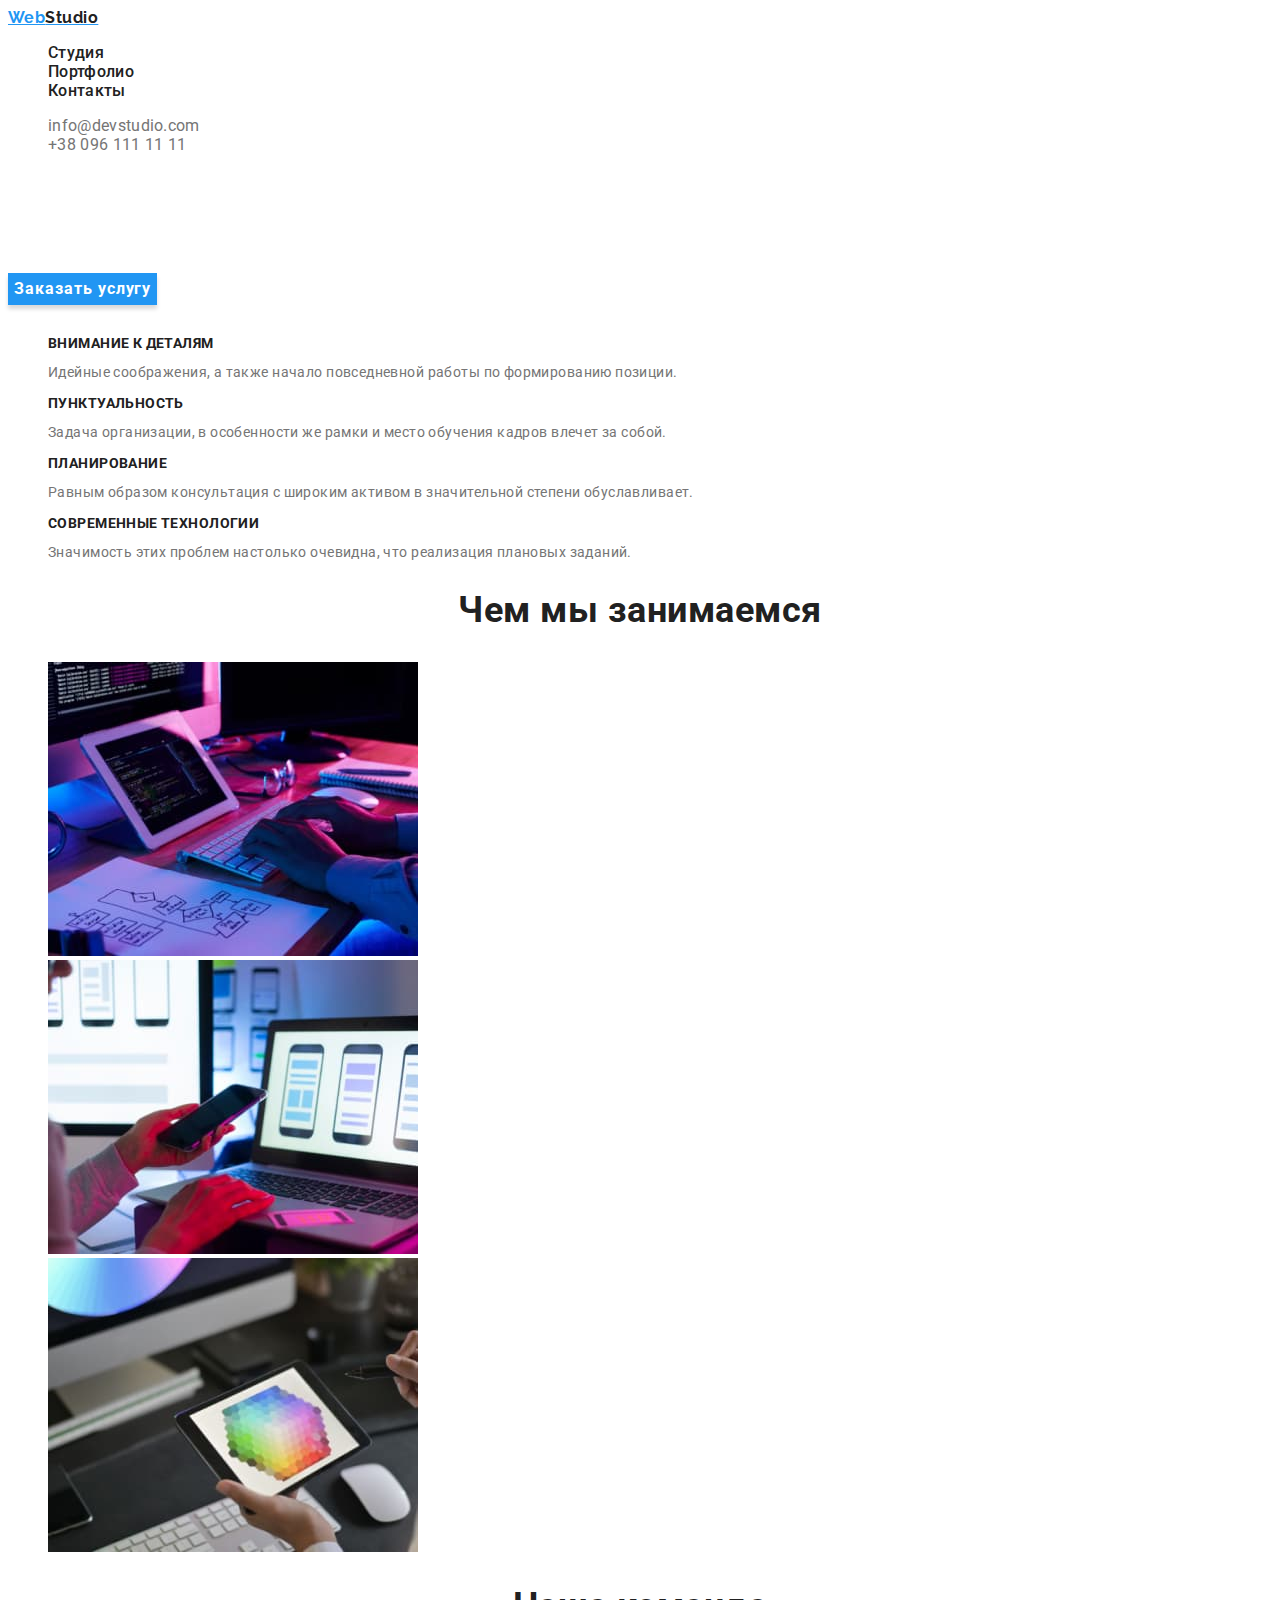
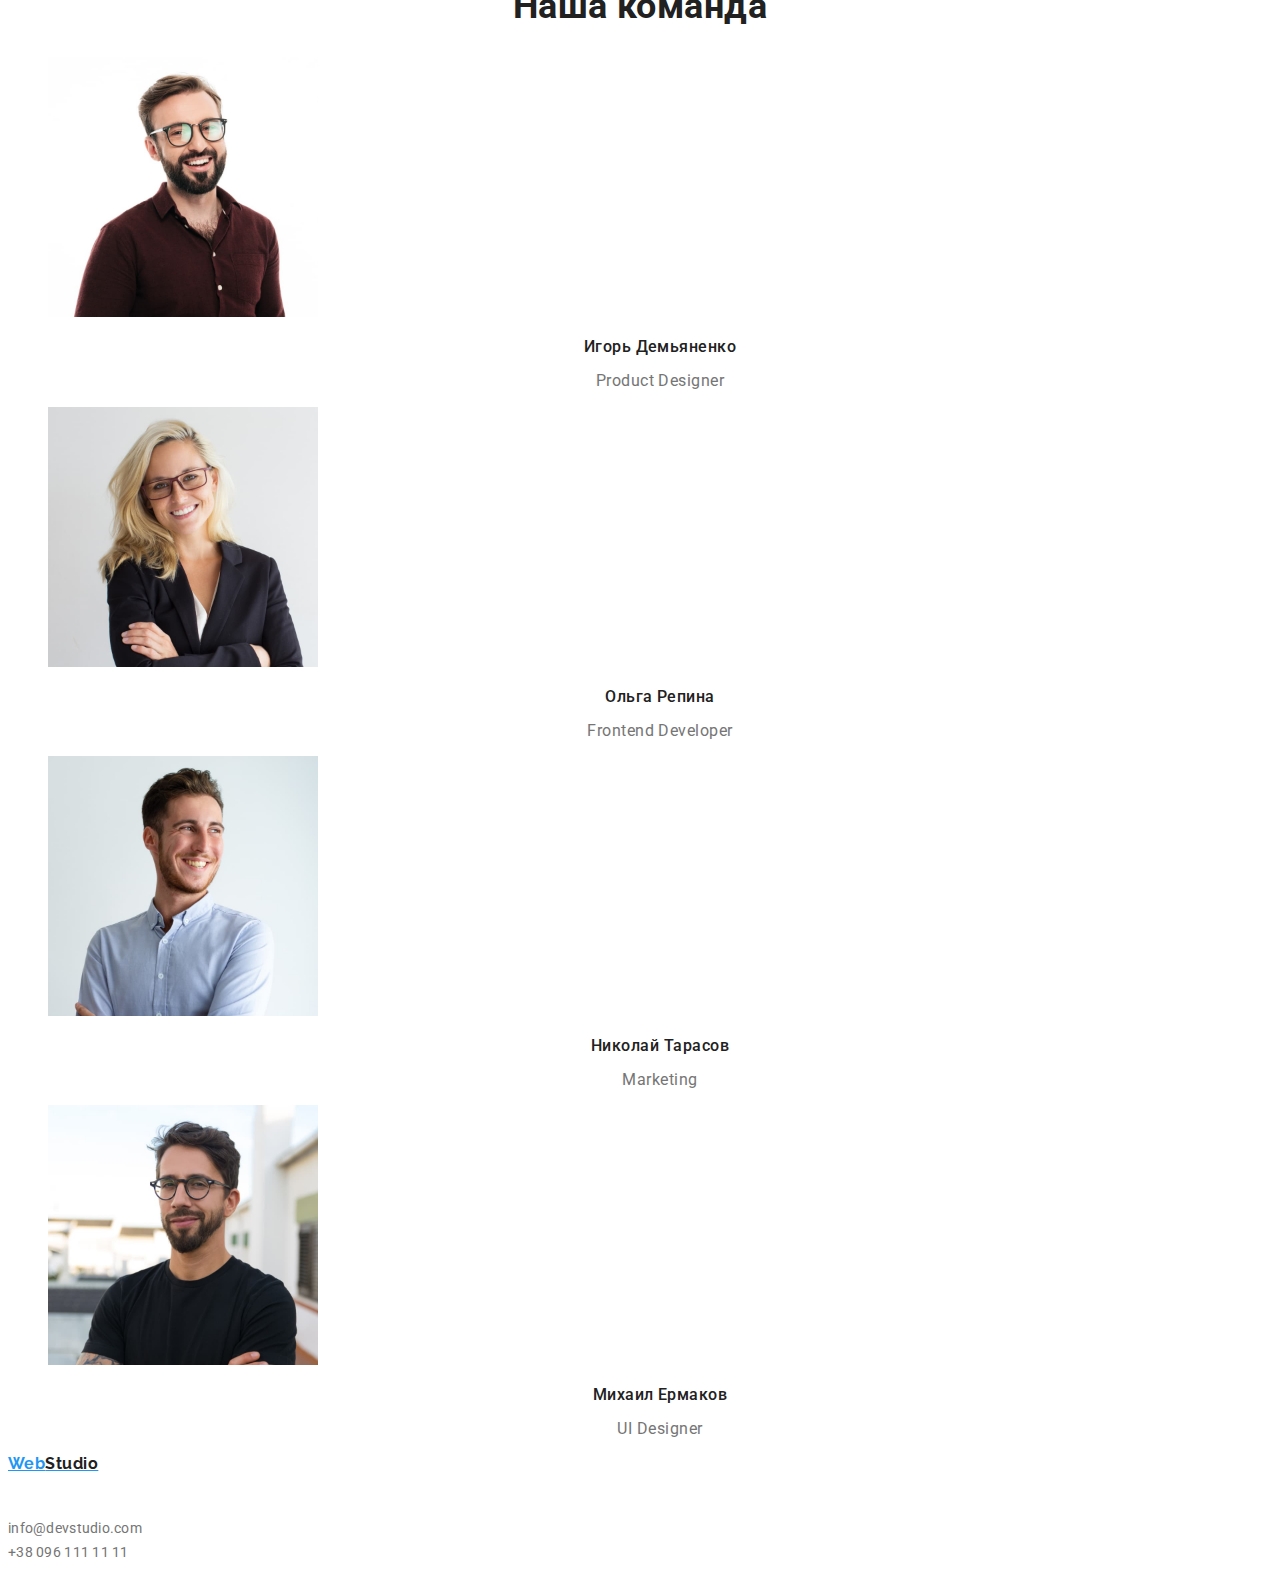
==== index.html @ 81ab3f21 "homework#2" ====
<!DOCTYPE html>
<html lang="ru">
<head>
    <meta charset="UTF-8">
    <meta http-equiv="X-UA-Compatible" content="IE=edge">
    <meta name="viewport" content="width=device-width, initial-scale=1.0">
    <title>Студия</title>
    <link rel="preconnect" href="https://fonts.googleapis.com">
    <link rel="preconnect" href="https://fonts.gstatic.com" crossorigin>
    <link href="https://fonts.googleapis.com/css2?family=Raleway:wght@700&family=Roboto:wght@400;500;700;900&display=swap"
        rel="stylesheet">
    <link rel="stylesheet" href="./css/styles.css">
    
</head>
<body>
    <!--Header-->
    <header class="page-header">
        <nav>
            <a href="/" class="logo">
                Web<span class="logo-part">Studio</span>
            </a>
            <ul class="site-nav">
                <li><a href="./index.html" class="link">Студия</a></li>
                <li><a href="./portfolio.html" class="link">Портфолио</a></li>
                <li><a href="" class="link">Контакты</a></li>
            </ul>
        </nav>
            <ul class="auth-nav">
                <li>
                    <a href="mailto:info@devstudio.com" class="button-primary">info@devstudio.com</a>
                </li>
                <li>
                    <a href="tel:+380961111111" class="button-secondary">+38 096 111 11 11</a>
                </li>
            </ul>
           
        
    </header>
    
    <!--Main-->
    <main>
            <!--Section Hero-->
            <section class="hero">
                <h1 class="hero-title">Эффективные решения для вашего бизнеса</h1>
                <button type="button" class="btn primary">Заказать услугу</button> 
            </section>
            
            <!--Benefits-->
            <section>
                <h2 class="section-title"></h2>
                <ul>
                    <li>
                        <h3 class="benefits-title">Внимание к деталям</h3>
                        <p class="benefits-list">Идейные соображения, а также начало повседневной работы по формированию позиции.</p>
                    </li>
                    <li>
                        <h3 class="benefits-title">Пунктуальность</h3>
                        <p class="benefits-list">Задача организации, в особенности же рамки и место обучения кадров влечет за собой.</p>
                    </li>
                    <li>
                        <h3 class="benefits-title">Планирование</h3>
                        <p class="benefits-list">Равным образом консультация с широким активом в значительной степени обуславливает.</p>
                    </li>
                    <li>
                        <h3 class="benefits-title">Современные технологии</h3>
                        <p class="benefits-list">Значимость этих проблем настолько очевидна, что реализация плановых заданий.</p>
                    </li>
                </ul>
            </section>
            
            <!--What we do-->
            <section>
                <h2 class="section-title">Чем мы занимаемся</h2>
                <ul>
                    <li><a href="">
                            <img src="./images/img1.jpg" alt="картинка1" width="370">
                        </a></li>
                    <li><a href="">
                            <img src="./images/img2.jpg" alt="картинка2" width="370">
                        </a></li>
                    <li><a href="">
                            <img src="./images/img3.jpg" alt="картинка3" width="370">
                        </a></li>
                </ul>
            </section>
            
            <!--Our team-->
            <section>
                <h2 class="section-title">Наша команда</h2>
                <ul class="team-list">
                    <li>
                        <img src="./images/igor.jpg" alt="Игорь Демьяненко" width="270">
                        <h3 class="team-name">Игорь Демьяненко</h3>
                        <p class="team-position">Product Designer</p>
                    </li>
                    <li>
                        <img src="./images/olga.jpg" alt="Ольга Репина" width="270">
                        <h3 class="team-name">Ольга Репина</h3>
                        <p class="team-position">Frontend Developer</p>
                    </li>
                    <li>
                        <img src="./images/nikolay.jpg" alt="Николай Тарасов" width="270">
                        <h3 class="team-name">Николай Тарасов</h3>
                        <p class="team-position">Marketing</p>
                    </li>
                    <li>
                        <img src="./images/mikhail.jpg" alt="Михаил Ермаков" width="270">
                        <h3 class="team-name">Михаил Ермаков</h3>
                        <p class="team-position">UI Designer</p>
                    </li>
                </ul>
            </section>
    </main>

    <!--Footer-->
    <footer>
        <a href="/" class="logo">
            Web<span class="logo-part">Studio</span>
        </a>
        <address>
            <p>г. Киев, пр-т Леси Украинки, 26</p>
            <a href="mailto:info@devstudio.com" class="button-primary">info@devstudio.com</a>
            <br><a href="tel:+380961111111" class="button-secondary">+38 096 111 11 11</a>
        </address>
    </footer>
</body>
</html>
---- css/styles.css ----
:root {
    --primary-text-color: #212121;
    --secondary-text-color: #757575;
    --accent-color: #2196F3;
    --primary-white-color: #FFFFFF;
}
body {
    background-color: var(--primary-white-color);
    color: var(--primary-text-color);
    font-family: "Roboto";
    letter-spacing: 0.03em;
}

ul {
    list-style: none;
}

/* header  */

.logo {
    font-family: raleway;
    font-weight: 700;
    color: var(--accent-color);
    line-height: 1.19;
}

.logo-part {
    color: var(--primary-text-color);
}

.site-nav .link:hover,
.site-nav .link:focus {
    color: var(--accent-color);
}
.link {
    color:var(--primary-text-color);
    font-weight: 500;
    font-style: normal;
    letter-spacing: 0.02em;
    text-decoration: none;
}

.button-primary {
    text-decoration: none;
    color: var(--secondary-text-color);
    letter-spacing: 0.02em;
}
.button-secondary {
    text-decoration: none; 
    color: var(--secondary-text-color);
    letter-spacing: 0.02em;
}
.button-primary:hover,
.button-primary:focus {
    color:var(--accent-color);
}
.button-secondary:hover,
.button-secondary:focus {
    color:var(--accent-color);
}


/* Main  */

.section-title {
    font-weight: 700;
    font-size: 36px;
    line-height: 1.16;
    text-align: center;
}
/* Hero */

.hero-title {
    font-style: normal;
    font-weight: 900;
    font-size: 44px;
    line-height: 1.36;
    color: var(--primary-white-color);
    letter-spacing: 0.06em;
    text-transform: uppercase;
    text-align: center;
}
button {
    background: var(--accent-color);
    color:var(--primary-white-color);
    box-shadow: 0px 4px 4px rgba(0, 0, 0, 0.15);
    font-family: 'Roboto';
    font-style: normal;
    font-weight: 700;
    font-size: 16px;
    line-height: 30px;
    display: flex;
    align-items: center;
    text-align: center;
    letter-spacing: 0.06em;
    border: none;
}

/* benefits */

.benefits-title {
    font-style: normal;
    font-weight: 700;
    font-size: 14px;
    line-height: 16px;
    letter-spacing: 0.03em;
    text-transform: uppercase;
}
p {
    font-style: normal;
    font-weight: 400;
    font-size: 14px;
    line-height: 1.14;
    letter-spacing: 0.03em;
    color:var(--secondary-text-color);
}

/* our team  */

.team-name {
    
    font-size: 16px;
    line-height: 19px;
    text-align: center;
    font-weight: 500;
}

.team-position {
    font-size: 16px;
    font-weight: normal;
    text-align: center;
}

/* footer  */

address {
    font-weight: 400;
    font-style: normal;
    font-size: 14px;
    line-height: 1.71;
    color:var(--primary-white-color);
    
}

address p {
    color: var(--primary-white-color);
}
    
/* PORTFOLIO  */

/* header  */

/* Main  */

.filter-list {
    font-size: 16px;
    font-weight: 500;
    line-height: 1.63;
    text-align: center;
    letter-spacing: 0.03em;
}

.filter-list button {
    background-color: var(--primary-white-color);
    color: var(--primary-text-color);
    box-shadow: 0px 0px 0px;
}

.filter-list button:hover, 
.filter-list button:hover {
    color:var(--primary-white-color);
    background-color: var(--accent-color);
}

.list-items h2 {
    font-style: normal;
    font-weight: 700;
    font-size: 18px;
    line-height: 2;
    letter-spacing: 0.06em;
    color: var(--primary-text-color);
}

.list-items a {
    text-decoration: none;
}
.list-items p {
    color: var(--secondary-text-color);
    font-style: normal;
    font-size: 16px;
    line-height: 1.88;
    letter-spacing: 0.03em;
    font-weight: 400;
}
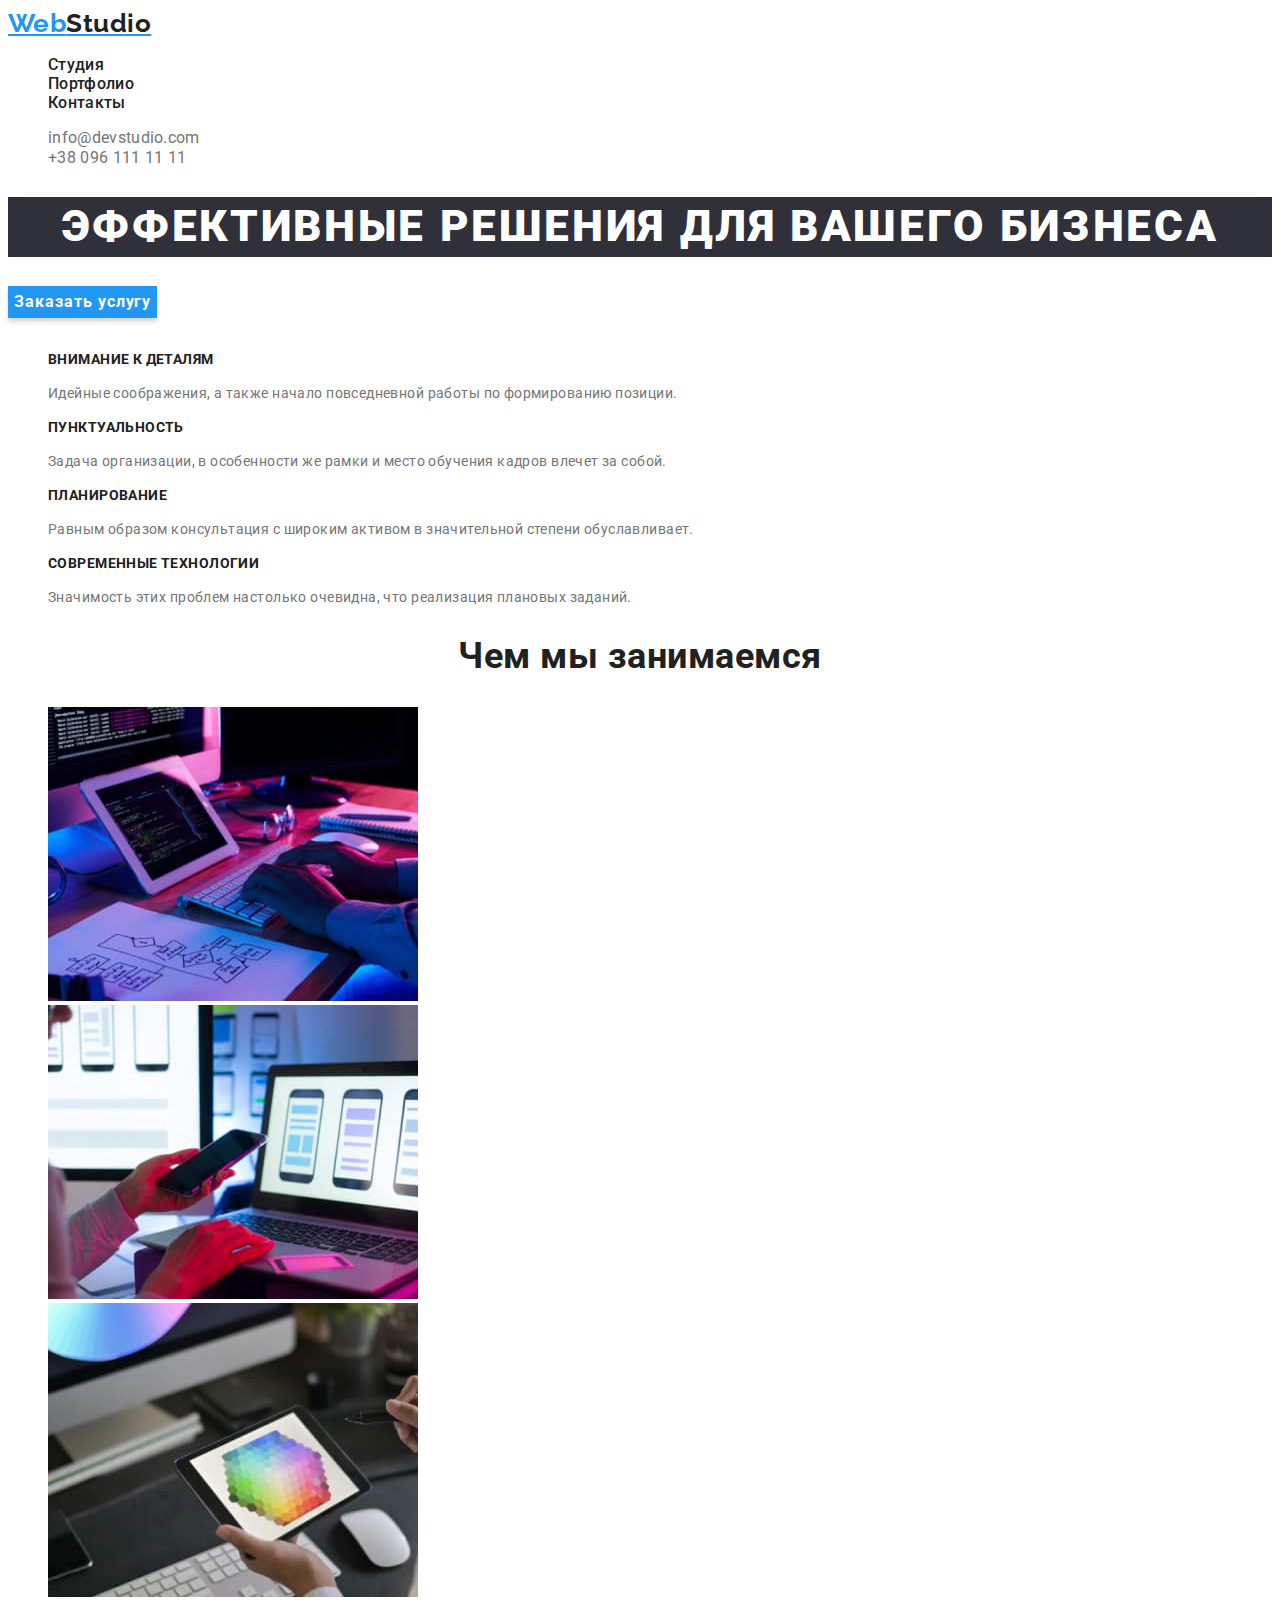
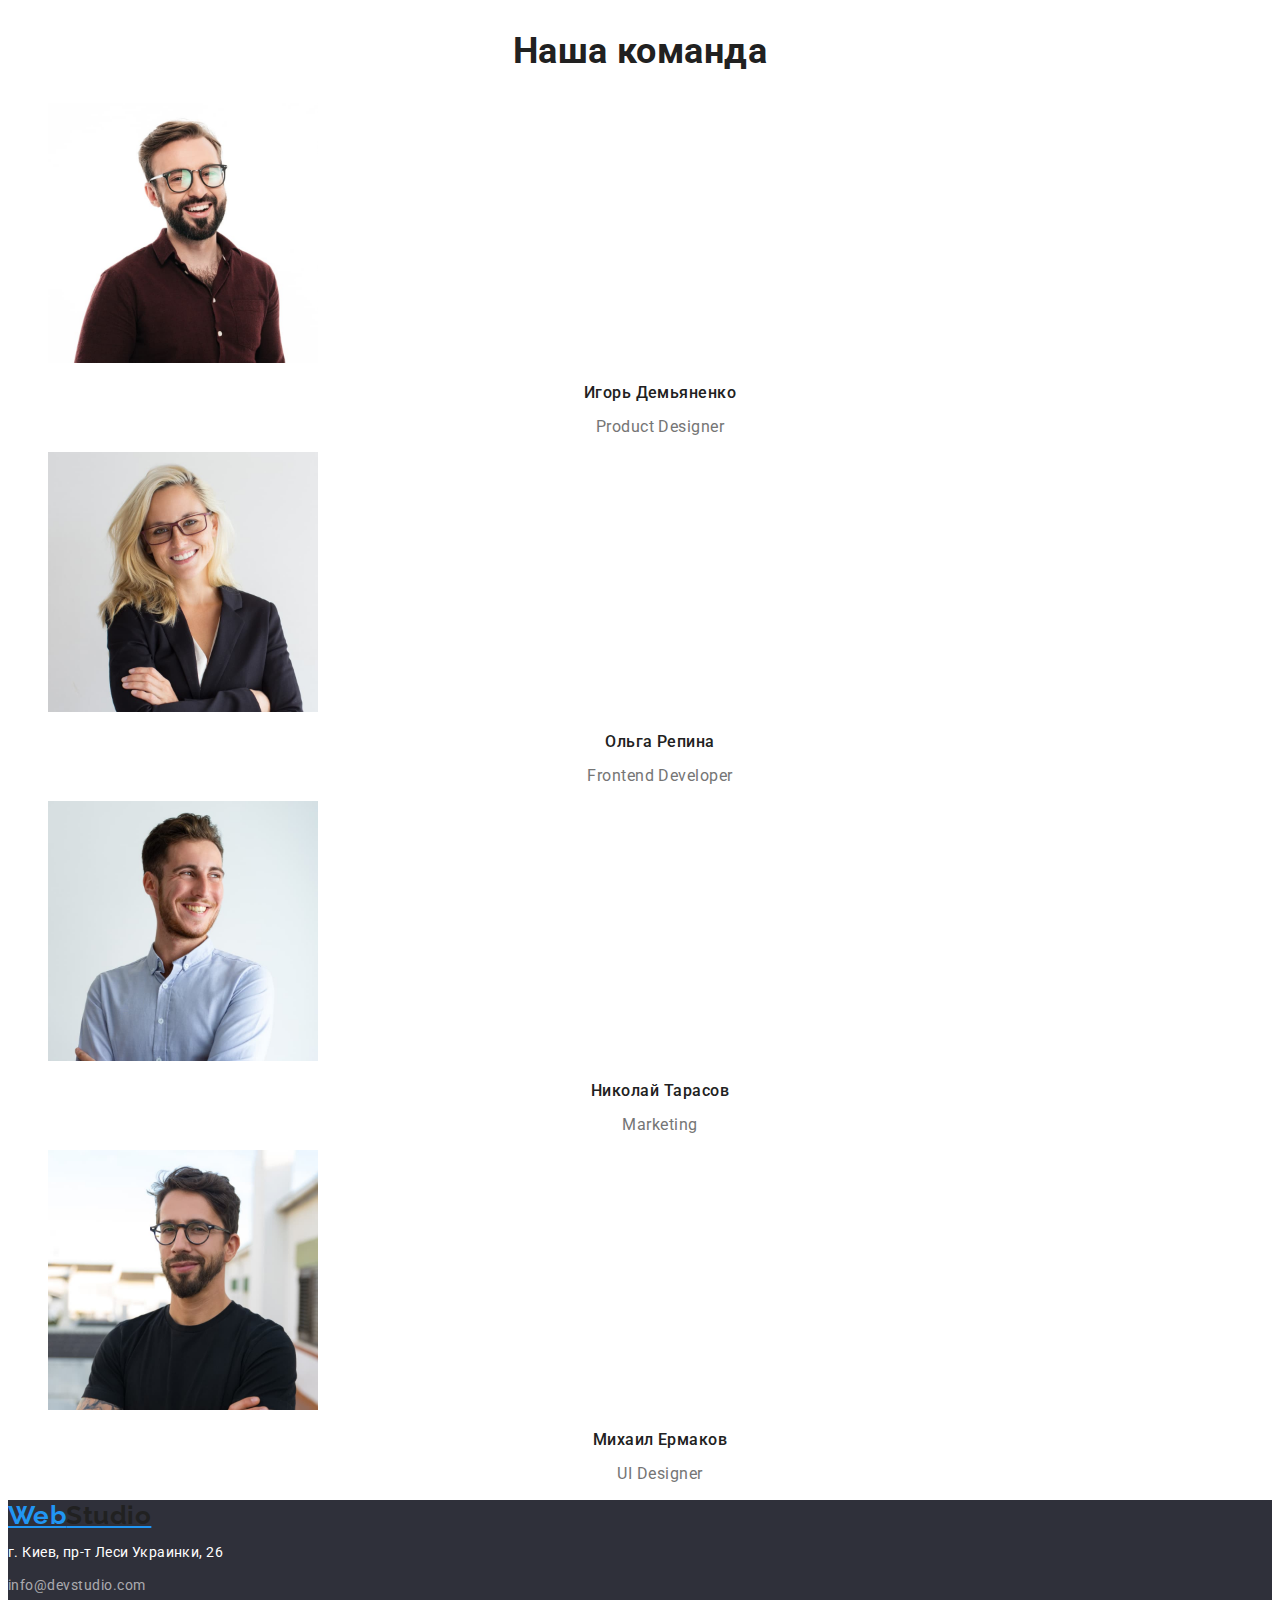
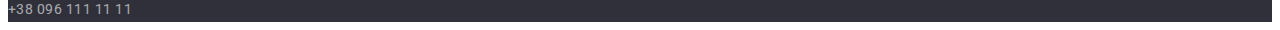
==== commit 8d23e23b: "correction of mistakes" ====
--- a/index.html
+++ b/index.html
@@ -119,8 +119,8 @@
         </a>
         <address>
             <p>г. Киев, пр-т Леси Украинки, 26</p>
-            <a href="mailto:info@devstudio.com" class="button-primary">info@devstudio.com</a>
-            <br><a href="tel:+380961111111" class="button-secondary">+38 096 111 11 11</a>
+            <a href="mailto:info@devstudio.com" class="button-footer-primary">info@devstudio.com</a>
+            <br><a href="tel:+380961111111" class="button-footer-secondary">+38 096 111 11 11</a>
         </address>
     </footer>
 </body>
--- a/css/styles.css
+++ b/css/styles.css
@@ -19,6 +19,7 @@
 
 .logo {
     font-family: raleway;
+    font-size: 26px;
     font-weight: 700;
     color: var(--accent-color);
     line-height: 1.19;
@@ -40,15 +41,12 @@
     text-decoration: none;
 }
 
-.button-primary {
-    text-decoration: none;
-    color: var(--secondary-text-color);
-    letter-spacing: 0.02em;
-}
-.button-secondary {
+
+.button-primary, .button-secondary {
     text-decoration: none; 
     color: var(--secondary-text-color);
     letter-spacing: 0.02em;
+    line-height: 1.17;
 }
 .button-primary:hover,
 .button-primary:focus {
@@ -79,21 +77,7 @@
     letter-spacing: 0.06em;
     text-transform: uppercase;
     text-align: center;
-}
-button {
-    background: var(--accent-color);
-    color:var(--primary-white-color);
-    box-shadow: 0px 4px 4px rgba(0, 0, 0, 0.15);
-    font-family: 'Roboto';
-    font-style: normal;
-    font-weight: 700;
-    font-size: 16px;
-    line-height: 30px;
-    display: flex;
-    align-items: center;
-    text-align: center;
-    letter-spacing: 0.06em;
-    border: none;
+    background-color: #2F303A;
 }
 
 /* benefits */
@@ -102,7 +86,7 @@
     font-style: normal;
     font-weight: 700;
     font-size: 14px;
-    line-height: 16px;
+    line-height: 1.71;
     letter-spacing: 0.03em;
     text-transform: uppercase;
 }
@@ -133,18 +117,34 @@
 
 /* footer  */
 
+footer {
+    background-color: #2F303A;
+}
 address {
-    font-weight: 400;
     font-style: normal;
     font-size: 14px;
     line-height: 1.71;
-    color:var(--primary-white-color);
-    
+    color:var(--primary-white-color);    
 }
 
 address p {
     color: var(--primary-white-color);
 }
+
+address .button-footer-primary, .button-footer-secondary {
+    color: rgba(255, 255, 255, 0.6);
+    text-decoration: none;
+    line-height: 1.71;
+}
+
+.button-footer-primary:hover,
+.button-footer-primary:focus {
+    color:var(--accent-color);
+}
+.button-footer-secondary:hover,
+.button-footer-secondary:focus {
+    color:var(--accent-color);
+}
     
 /* PORTFOLIO  */
 
@@ -158,6 +158,22 @@
     line-height: 1.63;
     text-align: center;
     letter-spacing: 0.03em;
+}
+
+button {
+    background: var(--accent-color);
+    color: var(--primary-white-color);
+    box-shadow: 0px 4px 4px rgba(0, 0, 0, 0.15);
+    font-family: 'Roboto';
+    font-style: normal;
+    font-weight: 700;
+    font-size: 16px;
+    line-height: 1.88;
+    display: flex;
+    align-items: center;
+    text-align: center;
+    letter-spacing: 0.06em;
+    border: none;
 }
 
 .filter-list button {
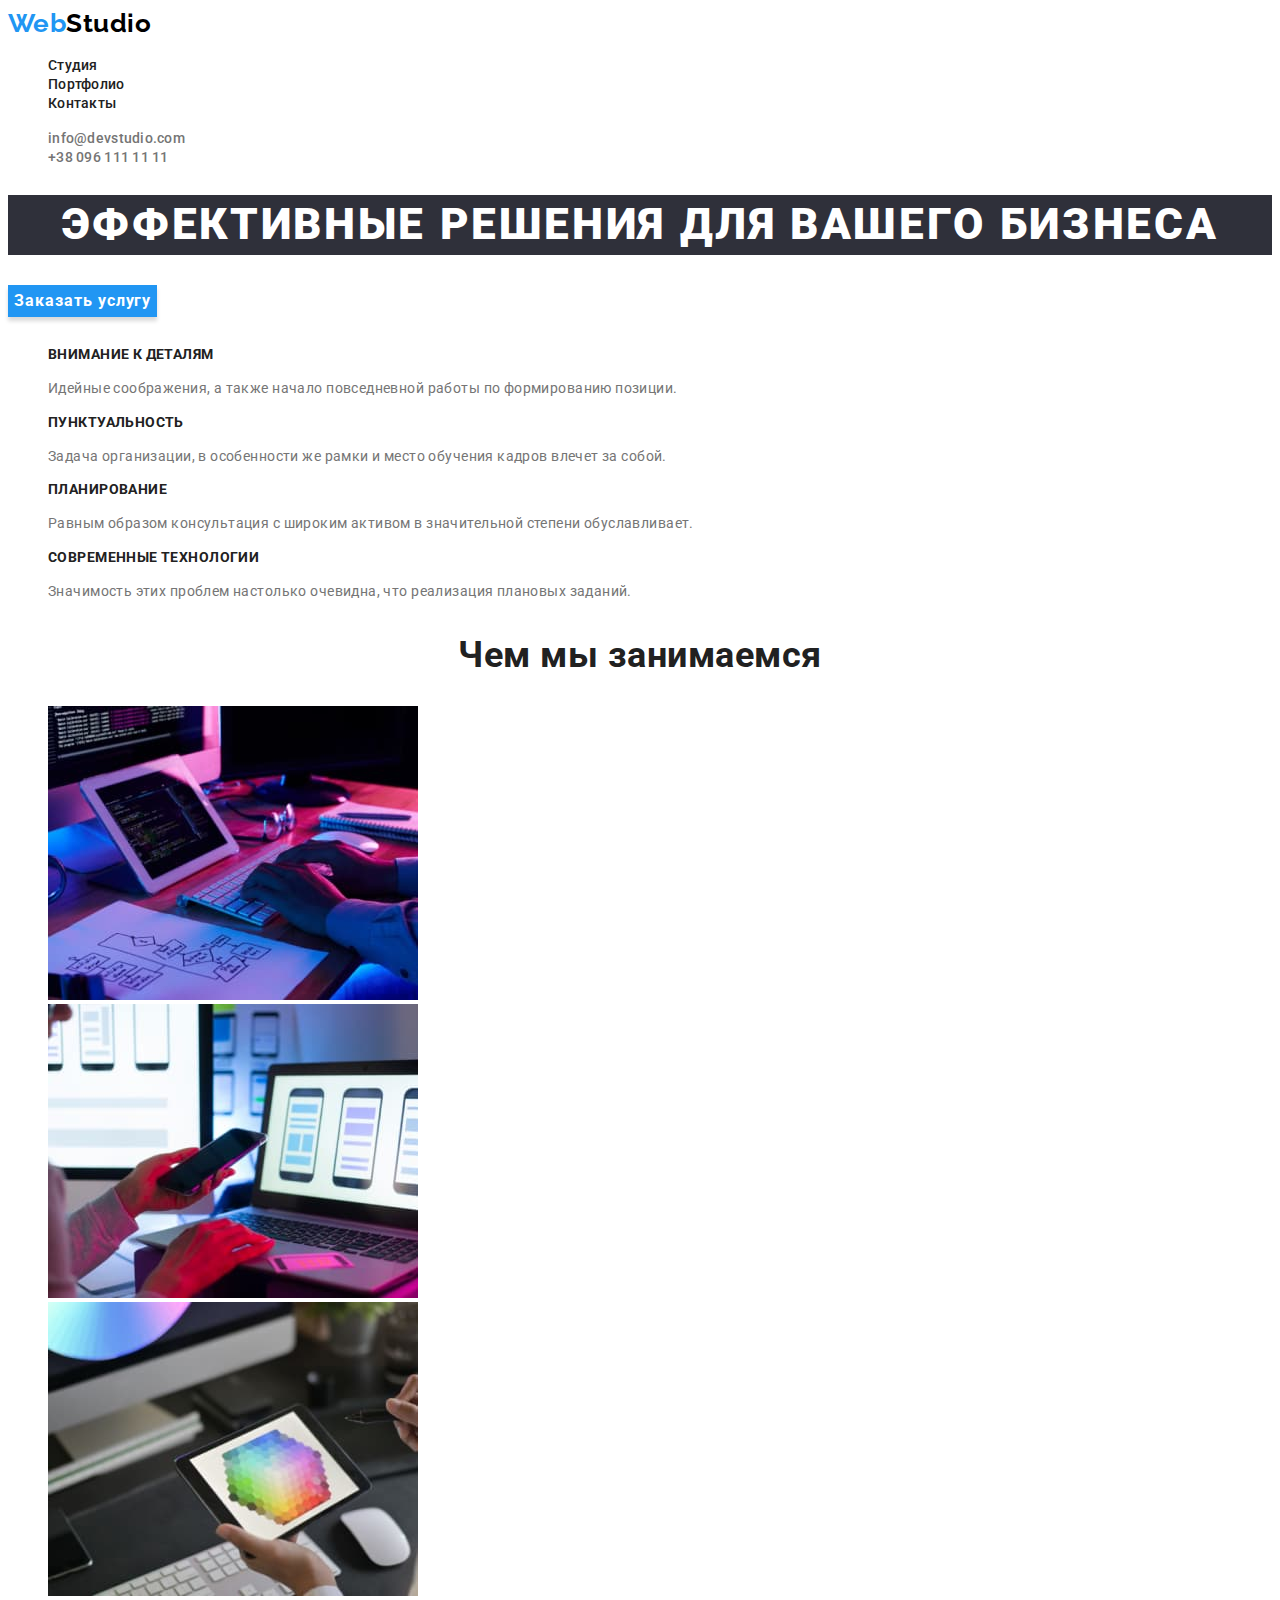
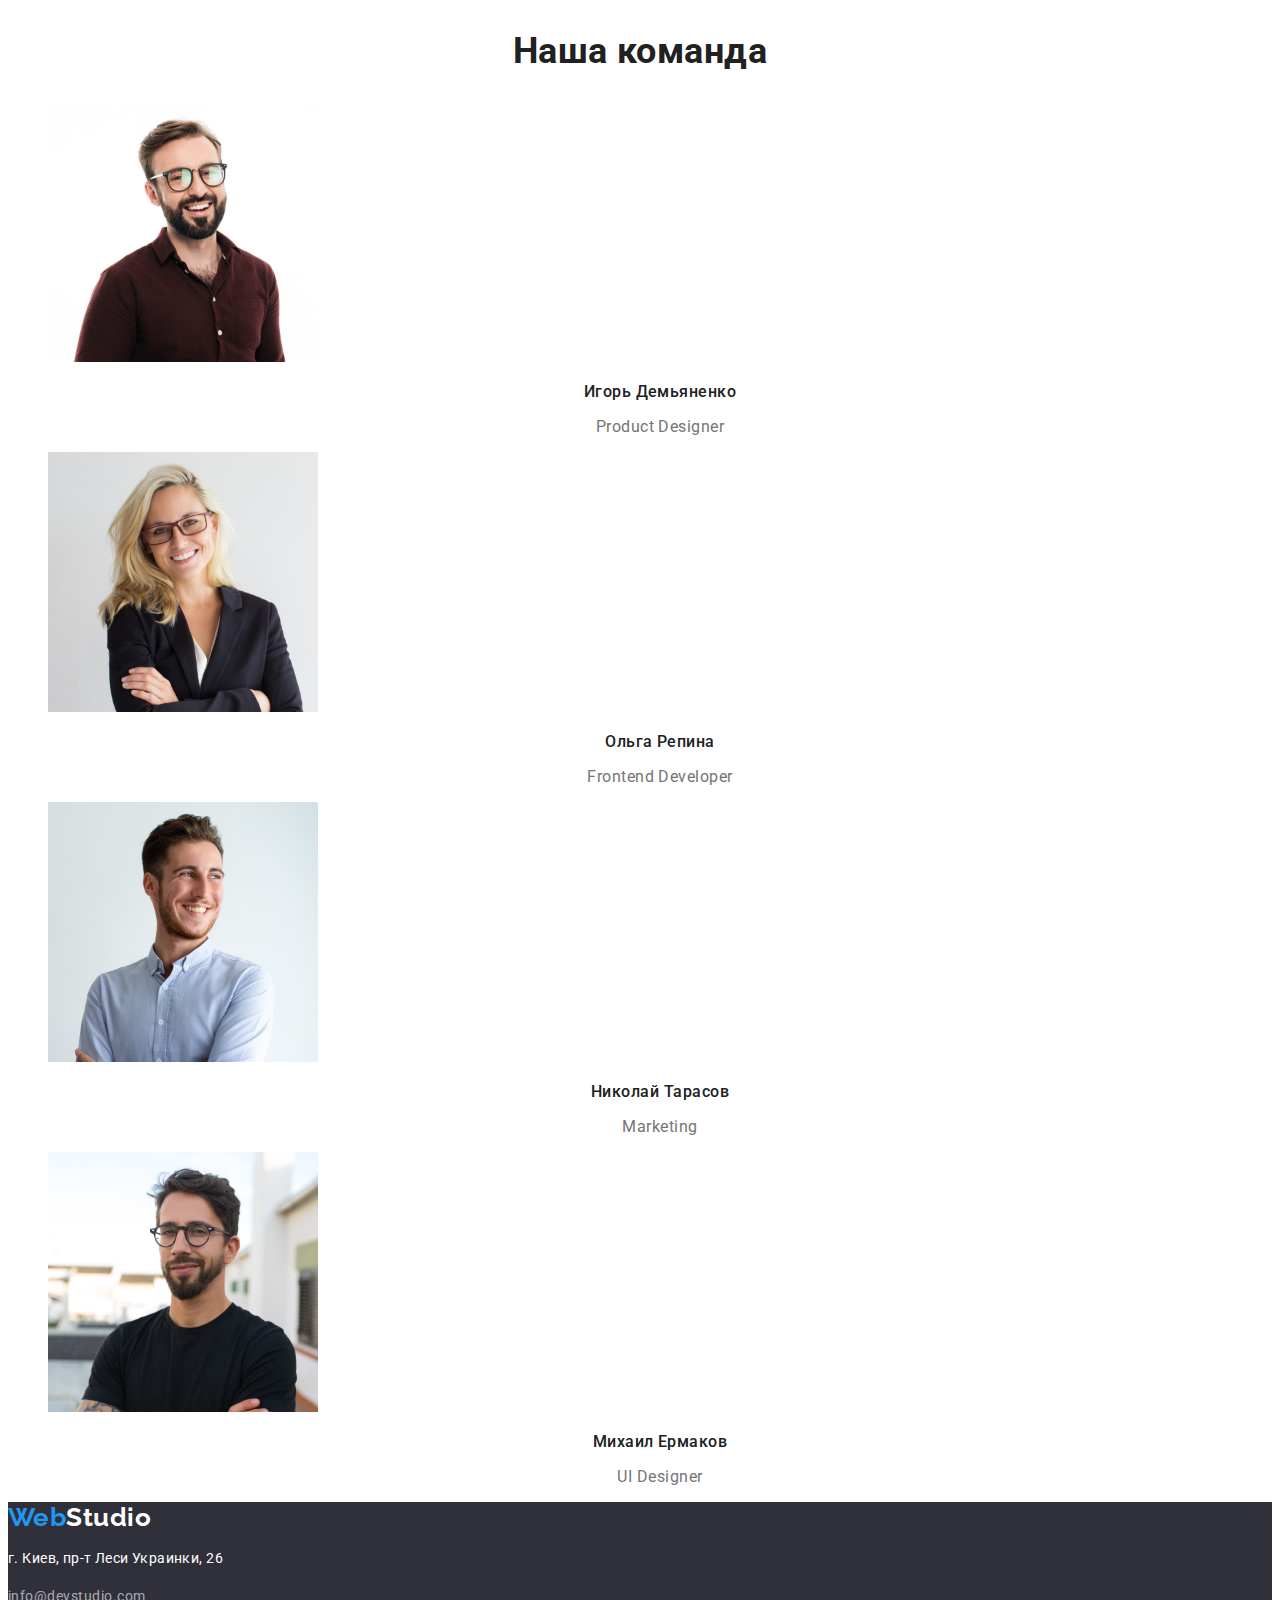
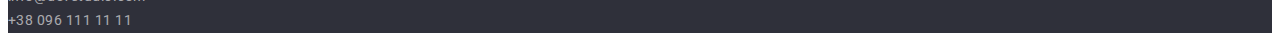
==== commit ebd52740: "Hope that all good" ====
--- a/index.html
+++ b/index.html
@@ -42,7 +42,7 @@
             <!--Section Hero-->
             <section class="hero">
                 <h1 class="hero-title">Эффективные решения для вашего бизнеса</h1>
-                <button type="button" class="btn primary">Заказать услугу</button> 
+                <button type="button" class="btn-primary">Заказать услугу</button> 
             </section>
             
             <!--Benefits-->
@@ -115,7 +115,7 @@
     <!--Footer-->
     <footer>
         <a href="/" class="logo">
-            Web<span class="logo-part">Studio</span>
+            Web<span class="logo-part-footer">Studio</span>
         </a>
         <address>
             <p>г. Киев, пр-т Леси Украинки, 26</p>
--- a/css/styles.css
+++ b/css/styles.css
@@ -23,10 +23,11 @@
     font-weight: 700;
     color: var(--accent-color);
     line-height: 1.19;
+    text-decoration: none;
 }
 
 .logo-part {
-    color: var(--primary-text-color);
+    color: #000000;
 }
 
 .site-nav .link:hover,
@@ -39,6 +40,8 @@
     font-style: normal;
     letter-spacing: 0.02em;
     text-decoration: none;
+    font-size: 14px;
+    line-height: 1.14;
 }
 
 
@@ -46,7 +49,9 @@
     text-decoration: none; 
     color: var(--secondary-text-color);
     letter-spacing: 0.02em;
-    line-height: 1.17;
+    line-height: 1.14;
+    font-size: 14px;
+    font-weight: 500;
 }
 .button-primary:hover,
 .button-primary:focus {
@@ -63,7 +68,7 @@
 .section-title {
     font-weight: 700;
     font-size: 36px;
-    line-height: 1.16;
+    line-height: 1.17;
     text-align: center;
 }
 /* Hero */
@@ -80,87 +85,7 @@
     background-color: #2F303A;
 }
 
-/* benefits */
-
-.benefits-title {
-    font-style: normal;
-    font-weight: 700;
-    font-size: 14px;
-    line-height: 1.71;
-    letter-spacing: 0.03em;
-    text-transform: uppercase;
-}
-p {
-    font-style: normal;
-    font-weight: 400;
-    font-size: 14px;
-    line-height: 1.14;
-    letter-spacing: 0.03em;
-    color:var(--secondary-text-color);
-}
-
-/* our team  */
-
-.team-name {
-    
-    font-size: 16px;
-    line-height: 19px;
-    text-align: center;
-    font-weight: 500;
-}
-
-.team-position {
-    font-size: 16px;
-    font-weight: normal;
-    text-align: center;
-}
-
-/* footer  */
-
-footer {
-    background-color: #2F303A;
-}
-address {
-    font-style: normal;
-    font-size: 14px;
-    line-height: 1.71;
-    color:var(--primary-white-color);    
-}
-
-address p {
-    color: var(--primary-white-color);
-}
-
-address .button-footer-primary, .button-footer-secondary {
-    color: rgba(255, 255, 255, 0.6);
-    text-decoration: none;
-    line-height: 1.71;
-}
-
-.button-footer-primary:hover,
-.button-footer-primary:focus {
-    color:var(--accent-color);
-}
-.button-footer-secondary:hover,
-.button-footer-secondary:focus {
-    color:var(--accent-color);
-}
-    
-/* PORTFOLIO  */
-
-/* header  */
-
-/* Main  */
-
-.filter-list {
-    font-size: 16px;
-    font-weight: 500;
-    line-height: 1.63;
-    text-align: center;
-    letter-spacing: 0.03em;
-}
-
-button {
+button.btn-primary {
     background: var(--accent-color);
     color: var(--primary-white-color);
     box-shadow: 0px 4px 4px rgba(0, 0, 0, 0.15);
@@ -176,6 +101,99 @@
     border: none;
 }
 
+/* benefits */
+
+.benefits-title {
+    font-style: normal;
+    font-weight: 700;
+    font-size: 14px;
+    line-height: 1.14;
+    letter-spacing: 0.03em;
+    text-transform: uppercase;
+}
+p {
+    font-style: normal;
+    font-size: 14px;
+    line-height: 1.71;
+    letter-spacing: 0.03em;
+    color:var(--secondary-text-color);
+}
+
+/* our team  */
+
+.team-name {
+    
+    font-size: 16px;
+    line-height: 1.19;
+    text-align: center;
+    font-weight: 500;
+}
+
+.team-position {
+    font-size: 16px;
+    font-weight: normal;
+    text-align: center;
+    line-height: 1.19;
+}
+
+/* footer  */
+
+.logo-part-footer {
+    color:var(--primary-white-color);
+}
+
+footer {
+    background-color: #2F303A;
+}
+address {
+    font-style: normal;
+    font-size: 14px;
+    line-height: 1.71;
+    color:var(--primary-white-color);    
+}
+
+address p {
+    color: var(--primary-white-color);
+}
+
+address .button-footer-primary, .button-footer-secondary {
+    color: rgba(255, 255, 255, 0.6);
+    text-decoration: none;
+    line-height: 1.71;
+}
+
+.button-footer-primary:hover,
+.button-footer-primary:focus {
+    color:var(--accent-color);
+}
+.button-footer-secondary:hover,
+.button-footer-secondary:focus {
+    color:var(--accent-color);
+}
+    
+/* PORTFOLIO  */
+
+/* header  */
+
+/* Main  */
+
+
+
+button {
+    background: var(--accent-color);
+    color: var(--primary-white-color);
+    box-shadow: 0px 4px 4px rgba(0, 0, 0, 0.15);
+    font-family: 'Roboto';
+    font-style: normal;
+    font-weight: 500;
+    font-size: 16px;
+    line-height: 1.63;
+    display: flex;
+    align-items: center;
+    text-align: center;
+    letter-spacing: 0.03em;
+    border: none;
+}
 .filter-list button {
     background-color: var(--primary-white-color);
     color: var(--primary-text-color);
@@ -206,5 +224,4 @@
     font-size: 16px;
     line-height: 1.88;
     letter-spacing: 0.03em;
-    font-weight: 400;
-}
+}
